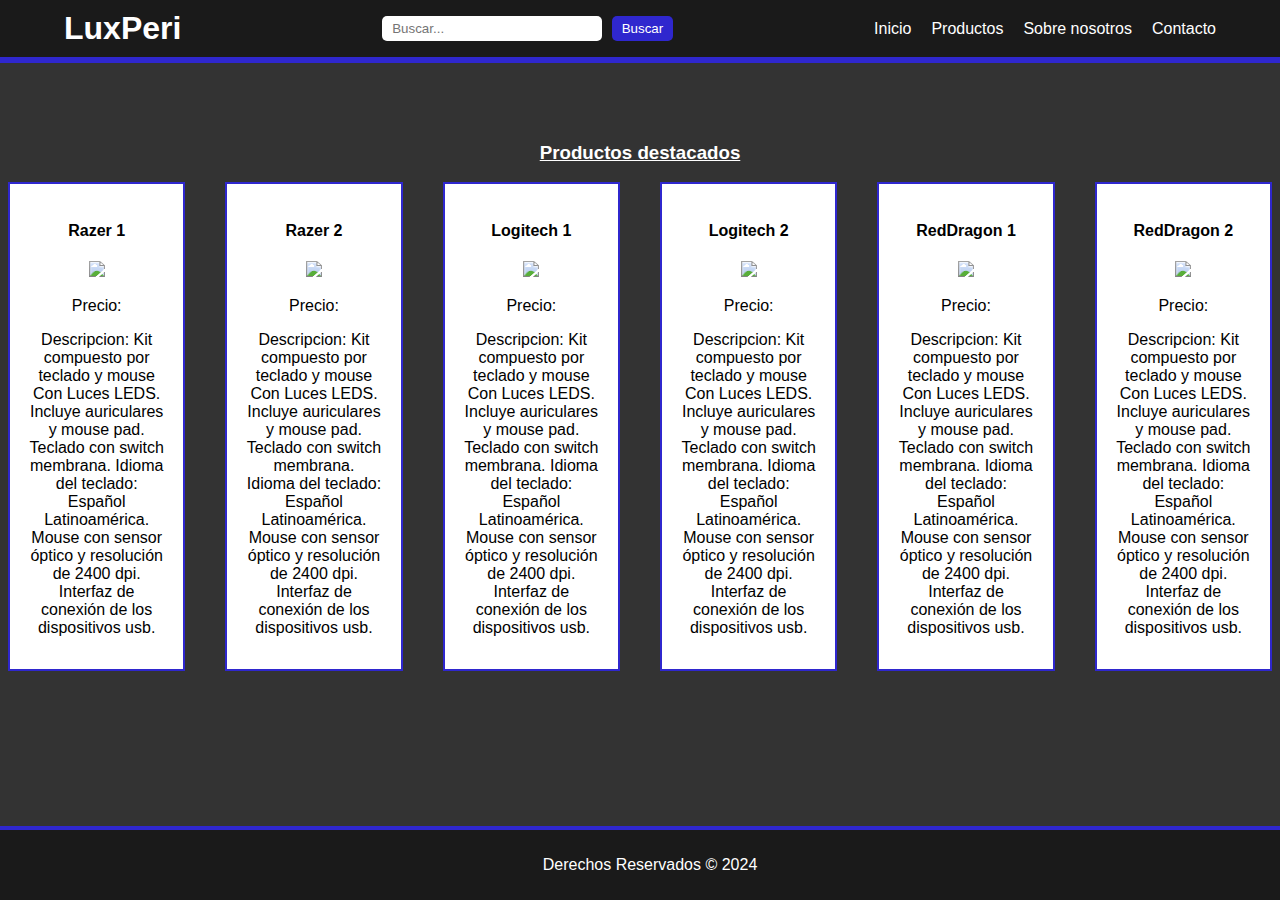
==== index.html @ 8b79776a "FirstCommit" ====
<!DOCTYPE html>
<html lang="es">
<head>
    <meta charset="UTF-8">
    <meta name="viewport" content="width=device-width, initial-scale=1.0">
    <title>Lux Peri</title>
    <link rel="stylesheet" href="/styles/styles.css">
</head>
<body>
    <header>
        <h1>LuxPeri</h1>
        <form action="#" method="get" class="formsearch">
            <input type="text" name="search" placeholder="Buscar...">
            <button type="submit">Buscar</button>
        </form>
        <nav>
            <ul>
                <li><a href="/index.html">Inicio</a></li>
                <li><a href="/productos.html">Productos</a></li>
                <li><a href="/about.html">Sobre nosotros</a></li>
                <li><a href="/contact.html">Contacto</a></li>
            </ul>
        </nav>
    </header>

    <main>
        <section id="destacados">
            <div class="columnas"  id="mouse">
                <h3>Productos destacados</h3>
                <ul>
                    <li>
                        <h4>Razer 1</h4>
                        <img src="/media/gabinete.jpg">
                        <p>Precio:</p>
                        <p>Descripcion:
                            Kit compuesto por teclado y mouse Con Luces LEDS. 
                            Incluye auriculares y mouse pad. 
                          Teclado con switch membrana.
                            Idioma del teclado: Español Latinoamérica.
                           Mouse con sensor óptico y resolución de 2400 dpi.
                           Interfaz de conexión de los dispositivos usb.
                        </p>
                    </li>

                    <li>
                        <h4>Razer 2</h4>
                        <img src="/media/gabinete.jpg">
                        <p>Precio:</p>
                        <p>Descripcion:
                            Kit compuesto por teclado y mouse Con Luces LEDS.<br>
                            Incluye auriculares y mouse pad. <br>
                          Teclado con switch membrana.<br>
                            Idioma del teclado: Español Latinoamérica.<br>
                           Mouse con sensor óptico y resolución de 2400 dpi.<br>
                           Interfaz de conexión de los dispositivos usb.<br>
                        </p>
                    </li>

                    <li>
                        <h4>Logitech 1</h4>
                        <img src="/media/gabinete.jpg">
                        <p>Precio:</p>
                        <p>Descripcion:
                            Kit compuesto por teclado y mouse Con Luces LEDS. 
                            Incluye auriculares y mouse pad. 
                          Teclado con switch membrana.
                            Idioma del teclado: Español Latinoamérica.
                           Mouse con sensor óptico y resolución de 2400 dpi.
                           Interfaz de conexión de los dispositivos usb.
                        </p>
                    </li>

                    <li>
                        <h4>Logitech 2</h4>
                        <img src="/media/gabinete.jpg">
                        <p>Precio:</p>
                        <p>Descripcion:
                            Kit compuesto por teclado y mouse Con Luces LEDS. 
                            Incluye auriculares y mouse pad. 
                          Teclado con switch membrana.
                            Idioma del teclado: Español Latinoamérica.
                           Mouse con sensor óptico y resolución de 2400 dpi.
                           Interfaz de conexión de los dispositivos usb.
                        </p>
                    </li>

                    <li>
                        <h4>RedDragon 1</h4>
                        <img src="/media/gabinete.jpg">
                        <p>Precio:</p>
                        <p>Descripcion:
                            Kit compuesto por teclado y mouse Con Luces LEDS. 
                            Incluye auriculares y mouse pad. 
                          Teclado con switch membrana.
                            Idioma del teclado: Español Latinoamérica.
                           Mouse con sensor óptico y resolución de 2400 dpi.
                           Interfaz de conexión de los dispositivos usb.
                        </p>
                    </li>

                    <li>
                        <h4>RedDragon 2</h4>
                        <img src="/media/gabinete.jpg">
                        <p>Precio:</p>
                        <p>Descripcion:
                            Kit compuesto por teclado y mouse Con Luces LEDS. 
                            Incluye auriculares y mouse pad. 
                          Teclado con switch membrana.
                            Idioma del teclado: Español Latinoamérica.
                           Mouse con sensor óptico y resolución de 2400 dpi.
                           Interfaz de conexión de los dispositivos usb.
                        </p>
                    </li>
                </ul>
            </div>
            
            <!--Descripcion del producto-->
            <!--<h2>Productos Destacados</h2>
            <div class="producto">
                <div class="imagen-contenedor">
                    <img src="imagen1.jpeg" alt="Producto 1">
                </div>
                <ul> -->  
                    <!--Descripcion del producto-->
                <!-- <li>Kit compuesto por teclado y mouse Con Luces LEDS.</li>
                    <li>Incluye auriculares y mouse pad.</li>
                    <li>Teclado con switch membrana.</li>
                    <li>Idioma del teclado: Español Latinoamérica.
                    <li>Mouse con sensor óptico y resolución de 2400 dpi.</li>
                    <li>Interfaz de conexión de los dispositivos usb.</li>
                <button>Agregar al Carrito</button>
            </div>

            <div class="producto">
                <img src="imagen2.jpg" alt="Producto 2">
                <p>Descripción corta del Producto 2</p>
                <button>Agregar al Carrito</button>
            </div>
            -->
        </section>
        </section>

    </main>

    <footer>
        <p>Derechos Reservados &copy; 2024</p>
    </footer>
</body>
</html>
---- styles/styles.css ----
body {
    font-family: Arial, sans-serif;
    margin: 0;
    padding: 0;
    box-sizing: border-box;
    background-color: #333333;
}

header {
    position:relative;
    top: 0;
    left: 0;
    width: 90%;
    z-index: 1000; /* Para asegurar que el encabezado esté sobre otros elementos */
    display: flex;
    justify-content: space-between;
    align-items: center;
    background-color: #1A1A1A; /* Color de fondo del encabezado */
    padding: 10px 5%;
    border: 0px;
    border-bottom: 0.4rem;
    border-color:#2F27CE;
    border-style: solid;
}

header h1 {
    margin: 0;
    color: #fff; /* Color del texto del título */
}

header > form    {
    flex-grow: 1; /* Para que el formulario ocupe todo el espacio disponible */
    text-align: center; /* Para centrar el formulario */
}

input[type="text"] {
    padding: 5px 10px;
    border: none;
    border-radius: 5px;
    margin-right: 5px;
    width: 200px; /* Ancho del campo de entrada */
}

button {
    padding: 5px 10px;
    border: none;
    border-radius: 5px;
    background-color: #2F27CE;
    color: #FFFFFF;
    cursor: pointer;
}

nav ul {
    list-style-type: none;
    padding: 0;
    margin: 0;
    display: flex;
}

nav ul li {
    margin-left: 20px;
}

nav ul li:first-child {
    margin-left: 0; /* Eliminar el margen izquierdo del primer elemento de la lista */
}

nav ul li a {
    text-decoration: none; /* Quitar subrayado del enlace */
    color: #fff; /* Color del texto de los enlaces */
}

main {
    margin-bottom: 80px;
    padding-top: 60px; /* Ajusta según la altura del encabezado para evitar que el contenido se superponga */
}

footer {
    background-color: #1A1A1A; 
    color: white; 
    text-align: center; 
    padding: 10px; 
    position: fixed; 
    bottom: 0;
    width: 100%;
    border-width: 0.3rem 0rem 0rem 0rem; /* Grosor de bordes */
    border-style: solid;
    border-color: #2F27CE;

}

.imagen-contenedor {
    border: 10px solid #ccc; /* Borde sólido y color gris */
    padding: 10px; /* Espacio interno alrededor de la imagen */
    display: inline-block; /* Mostrar como bloque en línea */
}

/* Estilos para la imagen dentro del contenedor */
.imagen-contenedor img {
    width: 100%; /* Ajustar el ancho de la imagen al contenedor */
    height: auto; /* Mantener la proporción de aspecto */
    display: block; /* Evitar espacios adicionales debajo de la imagen */
}

img{
    max-width: 100%;
    max-height: 200px;
}
div>.columnas{
    padding: 0%;
}

.columnas> ul{
    display: grid;
    grid-template-columns: repeat(6, 1fr);
    grid-template-rows: 1fr;
    grid-column-gap: 0px;
    grid-row-gap: 0px;
    gap: 40px;
    text-align: center;
    padding-inline-start: 0%;
    padding-inline-end: 0%;
    margin-left: 0.5rem;
    margin-right: 0.5rem;
}

li{
    list-style: none;
}


div > h3 {
    text-align: center;
    color: #fff;
    text-decoration: underline;
}

section > h4 {
    text-align: center;
    margin: 40px 20px 20px 20px;
}

.aboutCard{
    margin: 4rem;
    border: 2px;
    border-color: black;
    border-style: solid;
    background-color: #DDDBFF;
}

.columnas>ul>li {
    border: 2px;
    border-style: solid;
    border-color: #2F27CE;
    padding: 1em 1em 1em;
    color: black;
    background-color: white;
    list-style: none;
}

.formContact {
    width: 300px;
    margin: 0 auto;
    padding: 20px;
    border-radius: 0px;
    color: rgb(49, 48, 53);
    background-color: #DDDBFF;
    border: 2px;
    border-style: solid;
    border-color: #2F27CE;
    text-align: center;
    border-radius: 25px;
    font-size: 10px;
    font-family: 'Lucida Sans', 'Lucida Sans Regular', 'Lucida Grande', 'Lucida Sans Unicode', Geneva, Verdana, sans-serif;
}

body > h1{
    text-align: center;
    color: #DDDBFF;
}
body > section > h2{
    text-align: center;
    color: #DDDBFF;
}
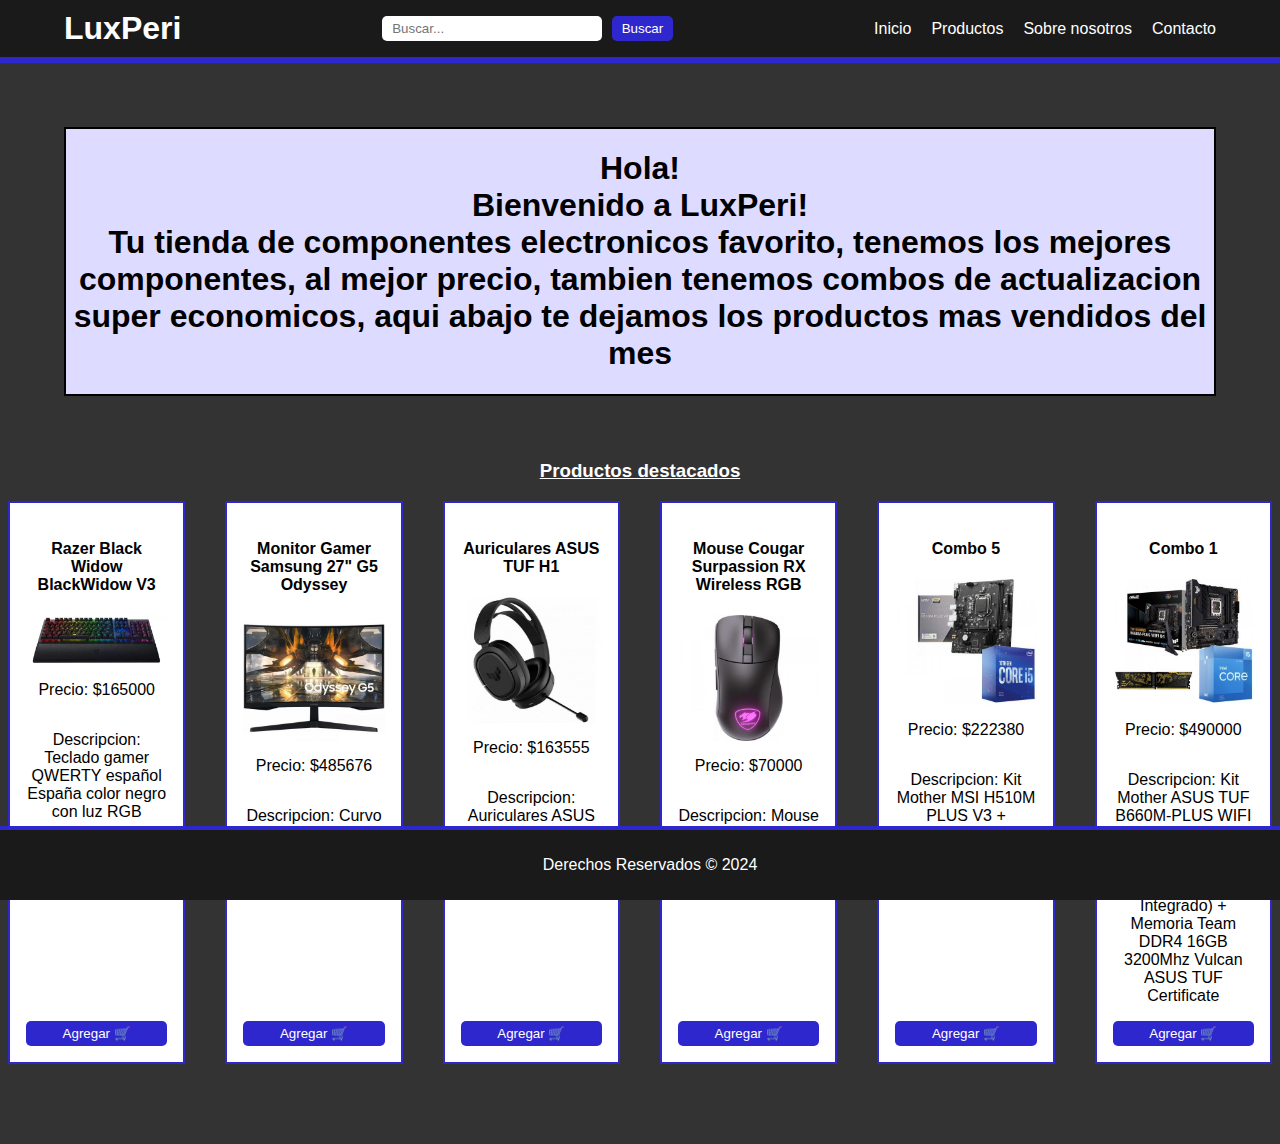
==== commit 63aa7cfd: "New commit, icono e imagenes" ====
--- a/index.html
+++ b/index.html
@@ -1,11 +1,13 @@
 <!DOCTYPE html>
 <html lang="es">
+
 <head>
     <meta charset="UTF-8">
     <meta name="viewport" content="width=device-width, initial-scale=1.0">
     <title>Lux Peri</title>
     <link rel="stylesheet" href="/styles/styles.css">
 </head>
+
 <body>
     <header>
         <h1>LuxPeri</h1>
@@ -24,105 +26,76 @@
     </header>
 
     <main>
+        <section class="aboutCard welcome" >
+            <h1>Hola! <br>Bienvenido a LuxPeri! <br> Tu tienda de componentes electronicos favorito, tenemos los mejores
+                componentes, al mejor precio, tambien tenemos combos de actualizacion super economicos, aqui abajo te
+                dejamos los productos mas vendidos del mes</h1>
+        </section>
         <section id="destacados">
-            <div class="columnas"  id="mouse">
+            <div class="columnas" id="mouse">
                 <h3>Productos destacados</h3>
                 <ul>
                     <li>
-                        <h4>Razer 1</h4>
-                        <img src="/media/gabinete.jpg">
-                        <p>Precio:</p>
-                        <p>Descripcion:
-                            Kit compuesto por teclado y mouse Con Luces LEDS. 
-                            Incluye auriculares y mouse pad. 
-                          Teclado con switch membrana.
-                            Idioma del teclado: Español Latinoamérica.
-                           Mouse con sensor óptico y resolución de 2400 dpi.
-                           Interfaz de conexión de los dispositivos usb.
-                        </p>
+                        <h4>Razer Black Widow BlackWidow V3</h4>
+                        <img src="/media/razer1.jpg">
+                        <p>Precio: $165000</p>
+                        <p  class="descrip">Descripcion: Teclado gamer QWERTY español España color negro con luz RGB</p>
+                        <button class="carritoAdd">Agregar 🛒</button>
                     </li>
 
                     <li>
-                        <h4>Razer 2</h4>
-                        <img src="/media/gabinete.jpg">
-                        <p>Precio:</p>
-                        <p>Descripcion:
-                            Kit compuesto por teclado y mouse Con Luces LEDS.<br>
-                            Incluye auriculares y mouse pad. <br>
-                          Teclado con switch membrana.<br>
-                            Idioma del teclado: Español Latinoamérica.<br>
-                           Mouse con sensor óptico y resolución de 2400 dpi.<br>
-                           Interfaz de conexión de los dispositivos usb.<br>
-                        </p>
+                        <h4>Monitor Gamer Samsung 27" G5 Odyssey</h4>
+                        <img src="/media/moni3.jpg">
+                        <p>Precio: $485676</p>
+                        <p  class="descrip">Descripcion: Curvo 165Hz 2K QHD VA FreeSync</p>
+                        <button class="carritoAdd">Agregar 🛒</button>
                     </li>
 
                     <li>
-                        <h4>Logitech 1</h4>
-                        <img src="/media/gabinete.jpg">
-                        <p>Precio:</p>
-                        <p>Descripcion:
-                            Kit compuesto por teclado y mouse Con Luces LEDS. 
-                            Incluye auriculares y mouse pad. 
-                          Teclado con switch membrana.
-                            Idioma del teclado: Español Latinoamérica.
-                           Mouse con sensor óptico y resolución de 2400 dpi.
-                           Interfaz de conexión de los dispositivos usb.
-                        </p>
+                        <h4>Auriculares ASUS TUF H1</h4>
+                        <img src="/media/auris3.jpg">
+                        <p>Precio: $163555</p>
+                        <p  class="descrip">Descripcion: Auriculares ASUS TUF H1 Gaming 7.1 Wireless</p>
+                        <button class="carritoAdd">Agregar 🛒</button>
                     </li>
 
                     <li>
-                        <h4>Logitech 2</h4>
-                        <img src="/media/gabinete.jpg">
-                        <p>Precio:</p>
-                        <p>Descripcion:
-                            Kit compuesto por teclado y mouse Con Luces LEDS. 
-                            Incluye auriculares y mouse pad. 
-                          Teclado con switch membrana.
-                            Idioma del teclado: Español Latinoamérica.
-                           Mouse con sensor óptico y resolución de 2400 dpi.
-                           Interfaz de conexión de los dispositivos usb.
-                        </p>
+                        <h4>Mouse Cougar Surpassion RX Wireless RGB</h4>
+                        <img src="/media/mouse3.jpg">
+                        <p>Precio: $70000</p>
+                        <p  class="descrip">Descripcion: Mouse Cougar Surpassion RX Wireless RGB</p>
+                        <button class="carritoAdd">Agregar 🛒</button>
                     </li>
 
                     <li>
-                        <h4>RedDragon 1</h4>
-                        <img src="/media/gabinete.jpg">
-                        <p>Precio:</p>
-                        <p>Descripcion:
-                            Kit compuesto por teclado y mouse Con Luces LEDS. 
-                            Incluye auriculares y mouse pad. 
-                          Teclado con switch membrana.
-                            Idioma del teclado: Español Latinoamérica.
-                           Mouse con sensor óptico y resolución de 2400 dpi.
-                           Interfaz de conexión de los dispositivos usb.
-                        </p>
+                        <h4>Combo 5</h4>
+                        <img src="/media/combo5.jpg">
+                        <p>Precio: $222380</p>
+                        <p  class="descrip">Descripcion: Kit Mother MSI H510M PLUS V3 + Procesador Intel Core i5 10400F 4.3GHz Turbo (Sin
+                            Video Integrado)</p>
+                        <button class="carritoAdd">Agregar 🛒</button>
                     </li>
 
                     <li>
-                        <h4>RedDragon 2</h4>
-                        <img src="/media/gabinete.jpg">
-                        <p>Precio:</p>
-                        <p>Descripcion:
-                            Kit compuesto por teclado y mouse Con Luces LEDS. 
-                            Incluye auriculares y mouse pad. 
-                          Teclado con switch membrana.
-                            Idioma del teclado: Español Latinoamérica.
-                           Mouse con sensor óptico y resolución de 2400 dpi.
-                           Interfaz de conexión de los dispositivos usb.
-                        </p>
+                        <h4>Combo 1</h4>
+                        <img src="/media/combo1.jpg">
+                        <p>Precio: $490000</p>
+                        <p  class="descrip">Descripcion: Kit Mother ASUS TUF B660M-PLUS WIFI D4 + Procesador Intel Core I5 12400F 4.4GHz
+                            Turbo (Sin Video Integrado) + Memoria Team DDR4 16GB 3200Mhz Vulcan ASUS TUF Certificate</p>
+                        <button class="carritoAdd">Agregar 🛒</button>
                     </li>
                 </ul>
             </div>
-            
+
             <!--Descripcion del producto-->
             <!--<h2>Productos Destacados</h2>
             <div class="producto">
                 <div class="imagen-contenedor">
                     <img src="imagen1.jpeg" alt="Producto 1">
                 </div>
-                <ul> -->  
-                    <!--Descripcion del producto-->
-                <!-- <li>Kit compuesto por teclado y mouse Con Luces LEDS.</li>
+                <ul> -->
+            <!--Descripcion del producto-->
+            <!-- <li>Kit compuesto por teclado y mouse Con Luces LEDS.</li>
                     <li>Incluye auriculares y mouse pad.</li>
                     <li>Teclado con switch membrana.</li>
                     <li>Idioma del teclado: Español Latinoamérica.
@@ -138,12 +111,11 @@
             </div>
             -->
         </section>
-        </section>
-
     </main>
 
     <footer>
         <p>Derechos Reservados &copy; 2024</p>
     </footer>
 </body>
+
 </html>--- a/styles/styles.css
+++ b/styles/styles.css
@@ -7,30 +7,35 @@
 }
 
 header {
-    position:relative;
+    position: relative;
     top: 0;
     left: 0;
     width: 90%;
-    z-index: 1000; /* Para asegurar que el encabezado esté sobre otros elementos */
+    z-index: 1000;
+    /* Para asegurar que el encabezado esté sobre otros elementos */
     display: flex;
     justify-content: space-between;
     align-items: center;
-    background-color: #1A1A1A; /* Color de fondo del encabezado */
+    background-color: #1A1A1A;
+    /* Color de fondo del encabezado */
     padding: 10px 5%;
     border: 0px;
     border-bottom: 0.4rem;
-    border-color:#2F27CE;
+    border-color: #2F27CE;
     border-style: solid;
 }
 
 header h1 {
     margin: 0;
-    color: #fff; /* Color del texto del título */
-}
-
-header > form    {
-    flex-grow: 1; /* Para que el formulario ocupe todo el espacio disponible */
-    text-align: center; /* Para centrar el formulario */
+    color: #fff;
+    /* Color del texto del título */
+}
+
+header>form {
+    flex-grow: 1;
+    /* Para que el formulario ocupe todo el espacio disponible */
+    text-align: center;
+    /* Para centrar el formulario */
 }
 
 input[type="text"] {
@@ -38,7 +43,8 @@
     border: none;
     border-radius: 5px;
     margin-right: 5px;
-    width: 200px; /* Ancho del campo de entrada */
+    width: 200px;
+    /* Ancho del campo de entrada */
 }
 
 button {
@@ -62,55 +68,66 @@
 }
 
 nav ul li:first-child {
-    margin-left: 0; /* Eliminar el margen izquierdo del primer elemento de la lista */
+    margin-left: 0;
+    /* Eliminar el margen izquierdo del primer elemento de la lista */
 }
 
 nav ul li a {
-    text-decoration: none; /* Quitar subrayado del enlace */
-    color: #fff; /* Color del texto de los enlaces */
+    text-decoration: none;
+    /* Quitar subrayado del enlace */
+    color: #fff;
+    /* Color del texto de los enlaces */
 }
 
 main {
     margin-bottom: 80px;
-    padding-top: 60px; /* Ajusta según la altura del encabezado para evitar que el contenido se superponga */
+    /* Ajusta según la altura del encabezado para evitar que el contenido se superponga */
 }
 
 footer {
-    background-color: #1A1A1A; 
-    color: white; 
-    text-align: center; 
-    padding: 10px; 
-    position: fixed; 
+    background-color: #1A1A1A;
+    color: white;
+    text-align: center;
+    padding: 10px;
+    position: fixed;
     bottom: 0;
     width: 100%;
-    border-width: 0.3rem 0rem 0rem 0rem; /* Grosor de bordes */
+    border-width: 0.3rem 0rem 0rem 0rem;
+    /* Grosor de bordes */
     border-style: solid;
     border-color: #2F27CE;
 
 }
 
 .imagen-contenedor {
-    border: 10px solid #ccc; /* Borde sólido y color gris */
-    padding: 10px; /* Espacio interno alrededor de la imagen */
-    display: inline-block; /* Mostrar como bloque en línea */
+    border: 10px solid #ccc;
+    /* Borde sólido y color gris */
+    padding: 10px;
+    /* Espacio interno alrededor de la imagen */
+    display: inline-block;
+    /* Mostrar como bloque en línea */
 }
 
 /* Estilos para la imagen dentro del contenedor */
 .imagen-contenedor img {
-    width: 100%; /* Ajustar el ancho de la imagen al contenedor */
-    height: auto; /* Mantener la proporción de aspecto */
-    display: block; /* Evitar espacios adicionales debajo de la imagen */
-}
-
-img{
+    width: 100%;
+    /* Ajustar el ancho de la imagen al contenedor */
+    height: auto;
+    /* Mantener la proporción de aspecto */
+    display: block;
+    /* Evitar espacios adicionales debajo de la imagen */
+}
+
+img {
     max-width: 100%;
     max-height: 200px;
 }
-div>.columnas{
+
+div>.columnas {
     padding: 0%;
 }
 
-.columnas> ul{
+.columnas>ul {
     display: grid;
     grid-template-columns: repeat(6, 1fr);
     grid-template-rows: 1fr;
@@ -124,23 +141,23 @@
     margin-right: 0.5rem;
 }
 
-li{
+li {
     list-style: none;
 }
 
 
-div > h3 {
+div>h3 {
     text-align: center;
     color: #fff;
     text-decoration: underline;
 }
 
-section > h4 {
+section>h4 {
     text-align: center;
     margin: 40px 20px 20px 20px;
 }
 
-.aboutCard{
+.aboutCard {
     margin: 4rem;
     border: 2px;
     border-color: black;
@@ -149,6 +166,8 @@
 }
 
 .columnas>ul>li {
+    display: flex;
+    flex-direction: column;
     border: 2px;
     border-style: solid;
     border-color: #2F27CE;
@@ -174,11 +193,25 @@
     font-family: 'Lucida Sans', 'Lucida Sans Regular', 'Lucida Grande', 'Lucida Sans Unicode', Geneva, Verdana, sans-serif;
 }
 
-body > h1{
+body>h1 {
     text-align: center;
     color: #DDDBFF;
 }
-body > section > h2{
+
+body>section>h2 {
     text-align: center;
     color: #DDDBFF;
+}
+
+.welcome {
+    text-align: center;
+}
+
+.carritoAdd{
+    justify-self: flex-end;
+    width: 100%;
+}
+
+.descrip{
+    flex: 1;
 }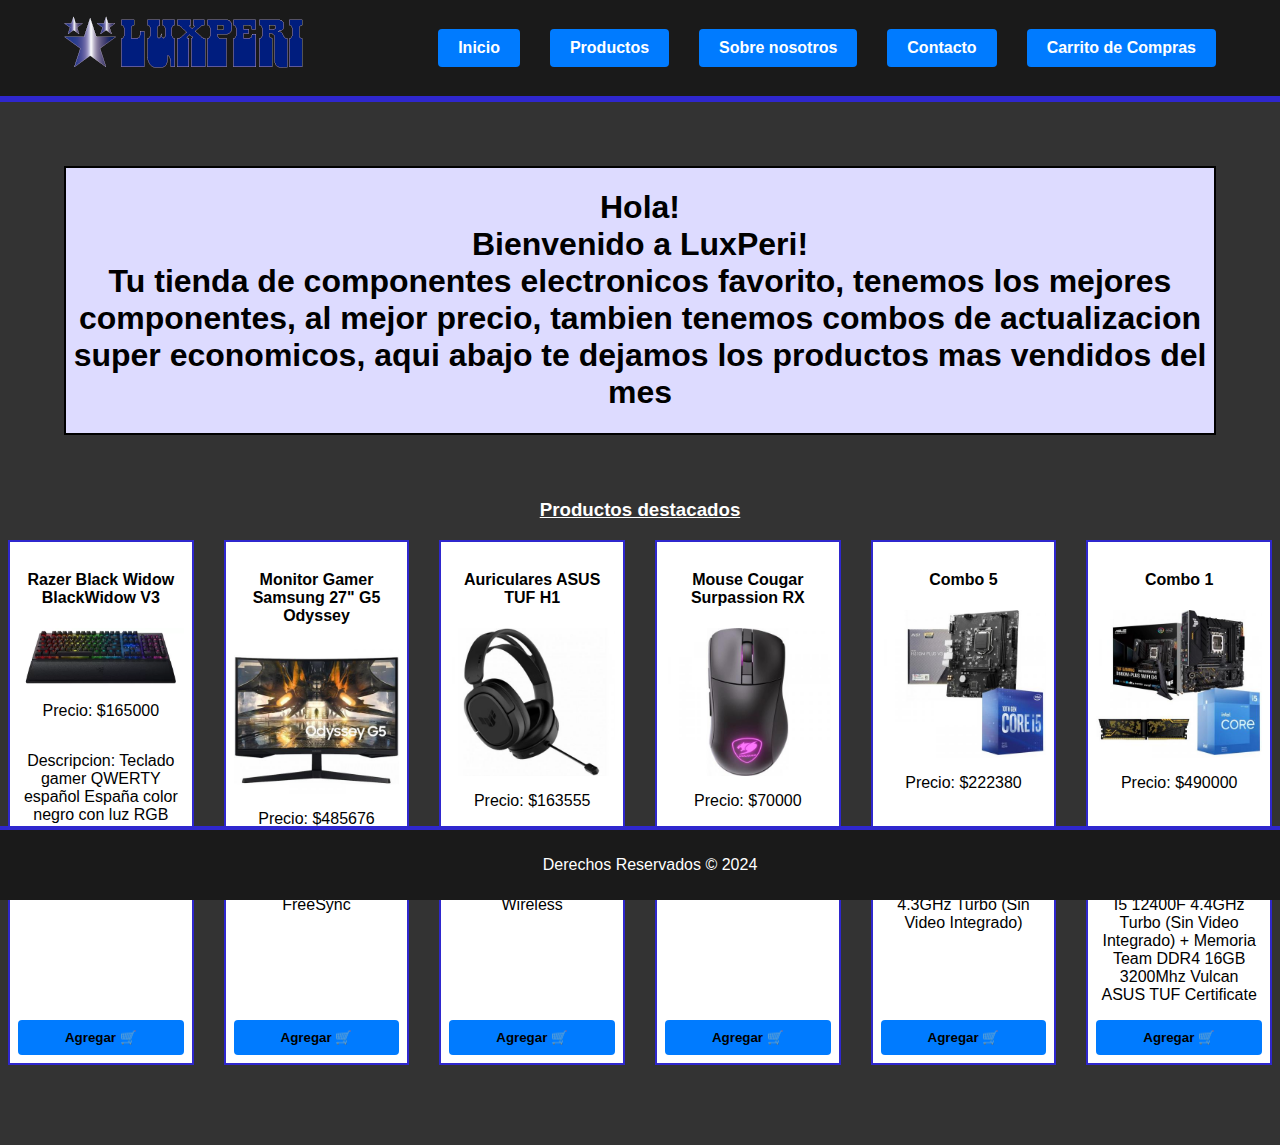
==== commit 56576d2b: "Cambios en toda la pagina, faltan algunas cosas" ====
--- a/index.html
+++ b/index.html
@@ -6,27 +6,24 @@
     <meta name="viewport" content="width=device-width, initial-scale=1.0">
     <title>Lux Peri</title>
     <link rel="stylesheet" href="/styles/styles.css">
+    <link rel="stylesheet" href="/styles/carritoCompra.css">
+    <link rel="icon" href="media/favicon.png" type="image/x-icon">
 </head>
 
 <body>
     <header>
-        <h1>LuxPeri</h1>
-        <form action="#" method="get" class="formsearch">
-            <input type="text" name="search" placeholder="Buscar...">
-            <button type="submit">Buscar</button>
-        </form>
+        <img src="media/banner.png" alt="banner">
         <nav>
-            <ul>
-                <li><a href="/index.html">Inicio</a></li>
-                <li><a href="/productos.html">Productos</a></li>
-                <li><a href="/about.html">Sobre nosotros</a></li>
-                <li><a href="/contact.html">Contacto</a></li>
-            </ul>
+            <a href="/index.html" class="buttonNav button">Inicio</a>
+            <a href="/productos.html" class="buttonNav button">Productos</a>
+            <a href="/about.html" class="buttonNav button">Sobre nosotros</a>
+            <a href="/contact.html" class="buttonNav button">Contacto</a>
+            <button class="buttonNav" id="cartButton">Carrito de Compras</button>
         </nav>
     </header>
 
     <main>
-        <section class="aboutCard welcome" >
+        <section class="aboutCard welcome">
             <h1>Hola! <br>Bienvenido a LuxPeri! <br> Tu tienda de componentes electronicos favorito, tenemos los mejores
                 componentes, al mejor precio, tambien tenemos combos de actualizacion super economicos, aqui abajo te
                 dejamos los productos mas vendidos del mes</h1>
@@ -35,83 +32,80 @@
             <div class="columnas" id="mouse">
                 <h3>Productos destacados</h3>
                 <ul>
-                    <li>
+                    <li class="product">
                         <h4>Razer Black Widow BlackWidow V3</h4>
-                        <img src="/media/razer1.jpg">
+                        <img src="/media/razer1.jpg" alt="Razer Black Widow BlackWidow V3">
                         <p>Precio: $165000</p>
-                        <p  class="descrip">Descripcion: Teclado gamer QWERTY español España color negro con luz RGB</p>
-                        <button class="carritoAdd">Agregar 🛒</button>
+                        <p class="descrip">Descripcion: Teclado gamer QWERTY español España color negro con luz RGB</p>
+                        <button class="add-to-cart" data-name="Razer Black Widow BlackWidow V3"
+                            data-price="165000">Agregar 🛒</button>
                     </li>
 
-                    <li>
+                    <li class="product">
                         <h4>Monitor Gamer Samsung 27" G5 Odyssey</h4>
-                        <img src="/media/moni3.jpg">
+                        <img src="/media/moni3.jpg" alt="Monitor Gamer Samsung 27 G5 Odyssey">
                         <p>Precio: $485676</p>
-                        <p  class="descrip">Descripcion: Curvo 165Hz 2K QHD VA FreeSync</p>
-                        <button class="carritoAdd">Agregar 🛒</button>
+                        <p class="descrip">Descripcion: Curvo 165Hz 2K QHD VA FreeSync</p>
+                        <button class="add-to-cart" data-name="Monitor Gamer Samsung 27 G5 Odyssey"
+                            data-price="485676">Agregar 🛒</button>
                     </li>
 
-                    <li>
+                    <li class="product">
                         <h4>Auriculares ASUS TUF H1</h4>
-                        <img src="/media/auris3.jpg">
+                        <img src="/media/auris3.jpg" alt="Auriculares ASUS TUF H1">
                         <p>Precio: $163555</p>
-                        <p  class="descrip">Descripcion: Auriculares ASUS TUF H1 Gaming 7.1 Wireless</p>
-                        <button class="carritoAdd">Agregar 🛒</button>
+                        <p class="descrip">Descripcion: Auriculares ASUS TUF H1 Gaming 7.1 Wireless</p>
+                        <button class="add-to-cart" data-name="Auriculares ASUS TUF H1" data-price="163555">Agregar
+                            🛒</button>
                     </li>
 
-                    <li>
-                        <h4>Mouse Cougar Surpassion RX Wireless RGB</h4>
-                        <img src="/media/mouse3.jpg">
+                    <li class="product">
+                        <h4>Mouse Cougar Surpassion RX</h4>
+                        <img src="/media/mouse3.jpg" alt="Mouse Cougar Surpassion RX">
                         <p>Precio: $70000</p>
-                        <p  class="descrip">Descripcion: Mouse Cougar Surpassion RX Wireless RGB</p>
-                        <button class="carritoAdd">Agregar 🛒</button>
+                        <p class="descrip">Descripcion: Mouse Cougar Surpassion RX Wireless RGB</p>
+                        <button class="add-to-cart" data-name="Mouse Cougar Surpassion RX Wireless RGB"
+                            data-price="70000">Agregar 🛒</button>
                     </li>
 
-                    <li>
+                    <li class="product">
                         <h4>Combo 5</h4>
-                        <img src="/media/combo5.jpg">
+                        <img src="/media/combo5.jpg" alt="Combo 5">
                         <p>Precio: $222380</p>
-                        <p  class="descrip">Descripcion: Kit Mother MSI H510M PLUS V3 + Procesador Intel Core i5 10400F 4.3GHz Turbo (Sin
+                        <p class="descrip">Descripcion: Kit Mother MSI H510M PLUS V3 + Procesador Intel Core i5 10400F
+                            4.3GHz Turbo (Sin
                             Video Integrado)</p>
-                        <button class="carritoAdd">Agregar 🛒</button>
+                        <button class="add-to-cart" data-name="Combo 5" data-price="222380">Agregar 🛒</button>
                     </li>
 
-                    <li>
+                    <li class="product">
                         <h4>Combo 1</h4>
-                        <img src="/media/combo1.jpg">
+                        <img src="/media/combo1.jpg" alt="Combo 1">
                         <p>Precio: $490000</p>
-                        <p  class="descrip">Descripcion: Kit Mother ASUS TUF B660M-PLUS WIFI D4 + Procesador Intel Core I5 12400F 4.4GHz
+                        <p class="descrip">Descripcion: Kit Mother ASUS TUF B660M-PLUS WIFI D4 + Procesador Intel Core
+                            I5 12400F 4.4GHz
                             Turbo (Sin Video Integrado) + Memoria Team DDR4 16GB 3200Mhz Vulcan ASUS TUF Certificate</p>
-                        <button class="carritoAdd">Agregar 🛒</button>
+                        <button class="add-to-cart" data-name="Combo 1" data-price="490000">Agregar 🛒</button>
                     </li>
                 </ul>
             </div>
+        </section>
+        <script src="/js/scriptCarrito.js"></script>
+    </main>
 
-            <!--Descripcion del producto-->
-            <!--<h2>Productos Destacados</h2>
-            <div class="producto">
-                <div class="imagen-contenedor">
-                    <img src="imagen1.jpeg" alt="Producto 1">
-                </div>
-                <ul> -->
-            <!--Descripcion del producto-->
-            <!-- <li>Kit compuesto por teclado y mouse Con Luces LEDS.</li>
-                    <li>Incluye auriculares y mouse pad.</li>
-                    <li>Teclado con switch membrana.</li>
-                    <li>Idioma del teclado: Español Latinoamérica.
-                    <li>Mouse con sensor óptico y resolución de 2400 dpi.</li>
-                    <li>Interfaz de conexión de los dispositivos usb.</li>
-                <button>Agregar al Carrito</button>
-            </div>
 
-            <div class="producto">
-                <img src="imagen2.jpg" alt="Producto 2">
-                <p>Descripción corta del Producto 2</p>
-                <button>Agregar al Carrito</button>
-            </div>
-            -->
-        </section>
-    </main>
+    <div id="cartPopup" class="cart-popup">
+        <div class="cart-content">
+            <span class="close-btn" id="closeCart">&times;</span>
+            <h2>Carrito de Compras</h2>
+            <ul id="cartItems">
+                <!-- Aquí se añadirán los productos -->
+            </ul>
+            <p id="totalPrice">Total: $0.00</p>
+            <button id="checkoutButton">Proceder al Pago</button>
+        </div>
+    </div>
+
 
     <footer>
         <p>Derechos Reservados &copy; 2024</p>
--- a/styles/styles.css
+++ b/styles/styles.css
@@ -38,6 +38,13 @@
     /* Para centrar el formulario */
 }
 
+.buttonNav{
+    font-size: 1rem;
+    color: white;
+    font-weight:bold;
+    text-decoration: none;
+}
+
 input[type="text"] {
     padding: 5px 10px;
     border: none;
@@ -48,35 +55,34 @@
 }
 
 button {
-    padding: 5px 10px;
+    padding: 10px 20px;
     border: none;
-    border-radius: 5px;
-    background-color: #2F27CE;
-    color: #FFFFFF;
+    background-color: #007bff;
     cursor: pointer;
-}
-
-nav ul {
-    list-style-type: none;
-    padding: 0;
-    margin: 0;
+    border-radius: 4px;
+}
+
+
+
+button:hover {
+    background-color: #5a53db;
+}
+
+.button {
+    padding: 10px 20px;
+    border: none;
+    background-color: #007bff;
+    cursor: pointer;
+    border-radius: 4px;
+}
+
+.button:hover {
+    background-color: #5a53db;
+}
+
+nav{
     display: flex;
-}
-
-nav ul li {
-    margin-left: 20px;
-}
-
-nav ul li:first-child {
-    margin-left: 0;
-    /* Eliminar el margen izquierdo del primer elemento de la lista */
-}
-
-nav ul li a {
-    text-decoration: none;
-    /* Quitar subrayado del enlace */
-    color: #fff;
-    /* Color del texto de los enlaces */
+    gap: 30px;
 }
 
 main {
@@ -133,7 +139,7 @@
     grid-template-rows: 1fr;
     grid-column-gap: 0px;
     grid-row-gap: 0px;
-    gap: 40px;
+    gap: 30px;
     text-align: center;
     padding-inline-start: 0%;
     padding-inline-end: 0%;
@@ -141,11 +147,6 @@
     margin-right: 0.5rem;
 }
 
-li {
-    list-style: none;
-}
-
-
 div>h3 {
     text-align: center;
     color: #fff;
@@ -171,7 +172,7 @@
     border: 2px;
     border-style: solid;
     border-color: #2F27CE;
-    padding: 1em 1em 1em;
+    padding: 0.5em 0.5em 0.5em;
     color: black;
     background-color: white;
     list-style: none;
@@ -190,7 +191,6 @@
     text-align: center;
     border-radius: 25px;
     font-size: 10px;
-    font-family: 'Lucida Sans', 'Lucida Sans Regular', 'Lucida Grande', 'Lucida Sans Unicode', Geneva, Verdana, sans-serif;
 }
 
 body>h1 {
@@ -207,11 +207,12 @@
     text-align: center;
 }
 
-.carritoAdd{
-    justify-self: flex-end;
-    width: 100%;
-}
+
 
 .descrip{
     flex: 1;
+}
+
+.add-to-cart {
+    font-weight: bold;
 }--- a/styles/carritoCompra.css
+++ b/styles/carritoCompra.css
@@ -0,0 +1,56 @@
+
+.cart-popup {
+    display: none;
+    position: fixed;
+    top: 0;
+    left: 0;
+    width: 100%;
+    height: 100%;
+    background-color: rgba(0, 0, 0, 0.5);
+    justify-content: center;
+    align-items: center;
+    z-index: 1000;
+}
+
+.cart-content {
+    background-color: #fff;
+    padding: 20px;
+    border-radius: 8px;
+    width: 80%;
+    max-width: 500px;
+    position: relative;
+}
+
+.close-btn {
+    position: absolute;
+    top: 10px;
+    right: 10px;
+    font-size: 24px;
+    cursor: pointer;
+}
+
+#cartItems {
+    list-style: none;
+    padding: 0;
+    margin: 0 0 20px 0;
+}
+
+#cartItems li {
+    display: flex;
+    justify-content: space-between;
+    padding: 10px 0;
+    border-bottom: 1px solid #ccc;
+}
+
+.remove-from-cart {
+    background-color: #dc3545;
+    border: none;
+    color: white;
+    cursor: pointer;
+    padding: 5px 10px;
+    border-radius: 4px;
+}
+
+.remove-from-cart:hover {
+    background-color: #c82333;
+}
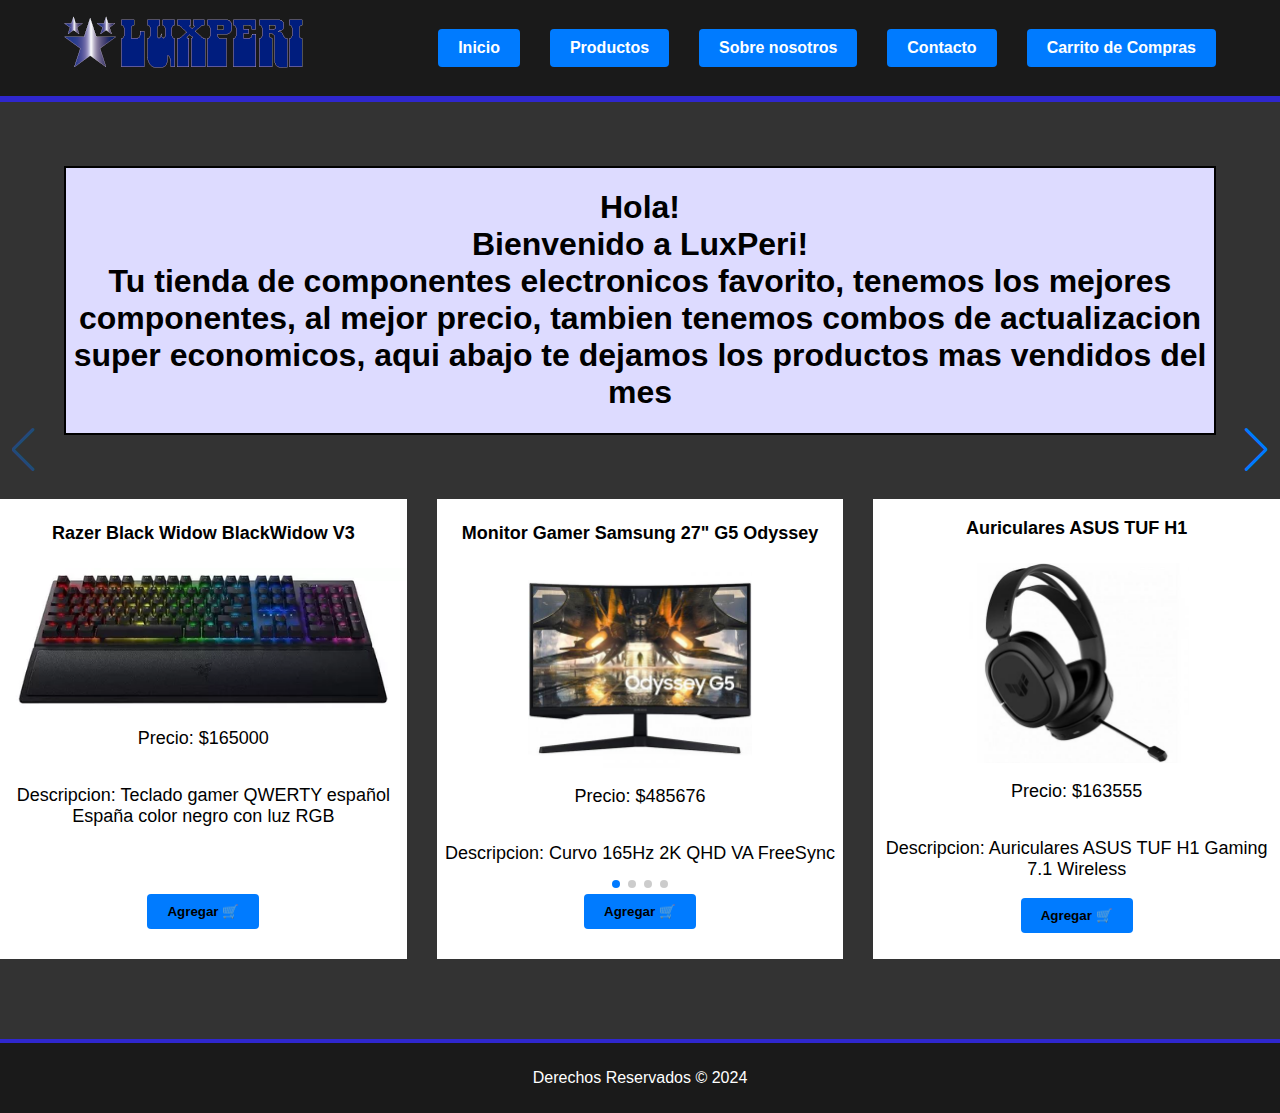
==== commit 4ff36565: "LastCommit" ====
--- a/index.html
+++ b/index.html
@@ -5,8 +5,9 @@
     <meta charset="UTF-8">
     <meta name="viewport" content="width=device-width, initial-scale=1.0">
     <title>Lux Peri</title>
-    <link rel="stylesheet" href="/styles/styles.css">
-    <link rel="stylesheet" href="/styles/carritoCompra.css">
+    <link rel="stylesheet" href="styles/styles.css">
+    <link rel="stylesheet" href="https://unpkg.com/swiper/swiper-bundle.min.css">
+    <link rel="stylesheet" href="styles/carritoCompra.css">
     <link rel="icon" href="media/favicon.png" type="image/x-icon">
 </head>
 
@@ -14,10 +15,10 @@
     <header>
         <img src="media/banner.png" alt="banner">
         <nav>
-            <a href="/index.html" class="buttonNav button">Inicio</a>
-            <a href="/productos.html" class="buttonNav button">Productos</a>
-            <a href="/about.html" class="buttonNav button">Sobre nosotros</a>
-            <a href="/contact.html" class="buttonNav button">Contacto</a>
+            <a href="index.html" class="buttonNav button">Inicio</a>
+            <a href="productos.html" class="buttonNav button">Productos</a>
+            <a href="about.html" class="buttonNav button">Sobre nosotros</a>
+            <a href="contact.html" class="buttonNav button">Contacto</a>
             <button class="buttonNav" id="cartButton">Carrito de Compras</button>
         </nav>
     </header>
@@ -29,68 +30,68 @@
                 dejamos los productos mas vendidos del mes</h1>
         </section>
         <section id="destacados">
-            <div class="columnas" id="mouse">
-                <h3>Productos destacados</h3>
-                <ul>
-                    <li class="product">
+                <div class="swiper-container">
+                <div class="swiper-wrapper">
+                    <div class="swiper-slide">
                         <h4>Razer Black Widow BlackWidow V3</h4>
-                        <img src="/media/razer1.jpg" alt="Razer Black Widow BlackWidow V3">
+                        <img src="media/razer1.jpg" alt="Razer Black Widow BlackWidow V3">
                         <p>Precio: $165000</p>
                         <p class="descrip">Descripcion: Teclado gamer QWERTY español España color negro con luz RGB</p>
                         <button class="add-to-cart" data-name="Razer Black Widow BlackWidow V3"
                             data-price="165000">Agregar 🛒</button>
-                    </li>
-
-                    <li class="product">
+                    </div>
+                    <div class="swiper-slide">
                         <h4>Monitor Gamer Samsung 27" G5 Odyssey</h4>
-                        <img src="/media/moni3.jpg" alt="Monitor Gamer Samsung 27 G5 Odyssey">
+                        <img src="media/moni3.jpg" alt="Monitor Gamer Samsung 27 G5 Odyssey">
                         <p>Precio: $485676</p>
                         <p class="descrip">Descripcion: Curvo 165Hz 2K QHD VA FreeSync</p>
                         <button class="add-to-cart" data-name="Monitor Gamer Samsung 27 G5 Odyssey"
                             data-price="485676">Agregar 🛒</button>
-                    </li>
-
-                    <li class="product">
+                    </div>
+                    <div class="swiper-slide">
                         <h4>Auriculares ASUS TUF H1</h4>
-                        <img src="/media/auris3.jpg" alt="Auriculares ASUS TUF H1">
+                        <img src="media/auris3.jpg" alt="Auriculares ASUS TUF H1">
                         <p>Precio: $163555</p>
                         <p class="descrip">Descripcion: Auriculares ASUS TUF H1 Gaming 7.1 Wireless</p>
                         <button class="add-to-cart" data-name="Auriculares ASUS TUF H1" data-price="163555">Agregar
                             🛒</button>
-                    </li>
-
-                    <li class="product">
+                    </div>
+                    <div class="swiper-slide">
                         <h4>Mouse Cougar Surpassion RX</h4>
-                        <img src="/media/mouse3.jpg" alt="Mouse Cougar Surpassion RX">
+                        <img src="media/mouse3.jpg" alt="Mouse Cougar Surpassion RX">
                         <p>Precio: $70000</p>
                         <p class="descrip">Descripcion: Mouse Cougar Surpassion RX Wireless RGB</p>
                         <button class="add-to-cart" data-name="Mouse Cougar Surpassion RX Wireless RGB"
                             data-price="70000">Agregar 🛒</button>
-                    </li>
-
-                    <li class="product">
+                    </div>
+                    <div class="swiper-slide">
                         <h4>Combo 5</h4>
-                        <img src="/media/combo5.jpg" alt="Combo 5">
+                        <img src="media/combo5.jpg" alt="Combo 5">
                         <p>Precio: $222380</p>
                         <p class="descrip">Descripcion: Kit Mother MSI H510M PLUS V3 + Procesador Intel Core i5 10400F
                             4.3GHz Turbo (Sin
                             Video Integrado)</p>
                         <button class="add-to-cart" data-name="Combo 5" data-price="222380">Agregar 🛒</button>
-                    </li>
-
-                    <li class="product">
+                    </div>
+                    <div class="swiper-slide">
                         <h4>Combo 1</h4>
-                        <img src="/media/combo1.jpg" alt="Combo 1">
+                        <img src="media/combo1.jpg" alt="Combo 1">
                         <p>Precio: $490000</p>
                         <p class="descrip">Descripcion: Kit Mother ASUS TUF B660M-PLUS WIFI D4 + Procesador Intel Core
                             I5 12400F 4.4GHz
                             Turbo (Sin Video Integrado) + Memoria Team DDR4 16GB 3200Mhz Vulcan ASUS TUF Certificate</p>
                         <button class="add-to-cart" data-name="Combo 1" data-price="490000">Agregar 🛒</button>
-                    </li>
-                </ul>
+                    </div>
+                </div>
+                <!-- Add Pagination -->
+                <div class="swiper-pagination"></div>
+                <!-- Add Navigation -->
+                <div class="swiper-button-next"></div>
+                <div class="swiper-button-prev"></div>
             </div>
+
         </section>
-        <script src="/js/scriptCarrito.js"></script>
+        <script src="js/scriptCarrito.js"></script>
     </main>
 
 
@@ -110,6 +111,8 @@
     <footer>
         <p>Derechos Reservados &copy; 2024</p>
     </footer>
+    <script src="https://unpkg.com/swiper/swiper-bundle.min.js"></script>
+    <script src="js/scriptCarousel.js"></script>
 </body>
 
 </html>--- a/styles/styles.css
+++ b/styles/styles.css
@@ -95,9 +95,9 @@
     color: white;
     text-align: center;
     padding: 10px;
-    position: fixed;
+    position:relative;
     bottom: 0;
-    width: 100%;
+    width: 99,3%;
     border-width: 0.3rem 0rem 0rem 0rem;
     /* Grosor de bordes */
     border-style: solid;
@@ -215,4 +215,36 @@
 
 .add-to-cart {
     font-weight: bold;
-}+    display: 2;
+}
+
+.swiper-container {
+    width: 100%;
+    height: 100%;
+}
+
+.swiper-slide {
+    text-align: center;
+    font-size: 18px;
+    background: #fff;
+    display: -webkit-box;
+    display: -ms-flexbox;
+    display: -webkit-flex;
+    display: flex;
+    -webkit-box-pack: center;
+    -ms-flex-pack: center;
+    -webkit-justify-content: center;
+    justify-content: center;
+    -webkit-box-align: center;
+    -ms-flex-align: center;
+    -webkit-align-items: center;
+    align-items: center;
+    flex-direction: column;
+}
+
+.swiper-container > .swiper-wrapper > div {
+    padding-bottom: 30px;
+    width: 430px;
+    height: 430px;
+    display: flex;
+}
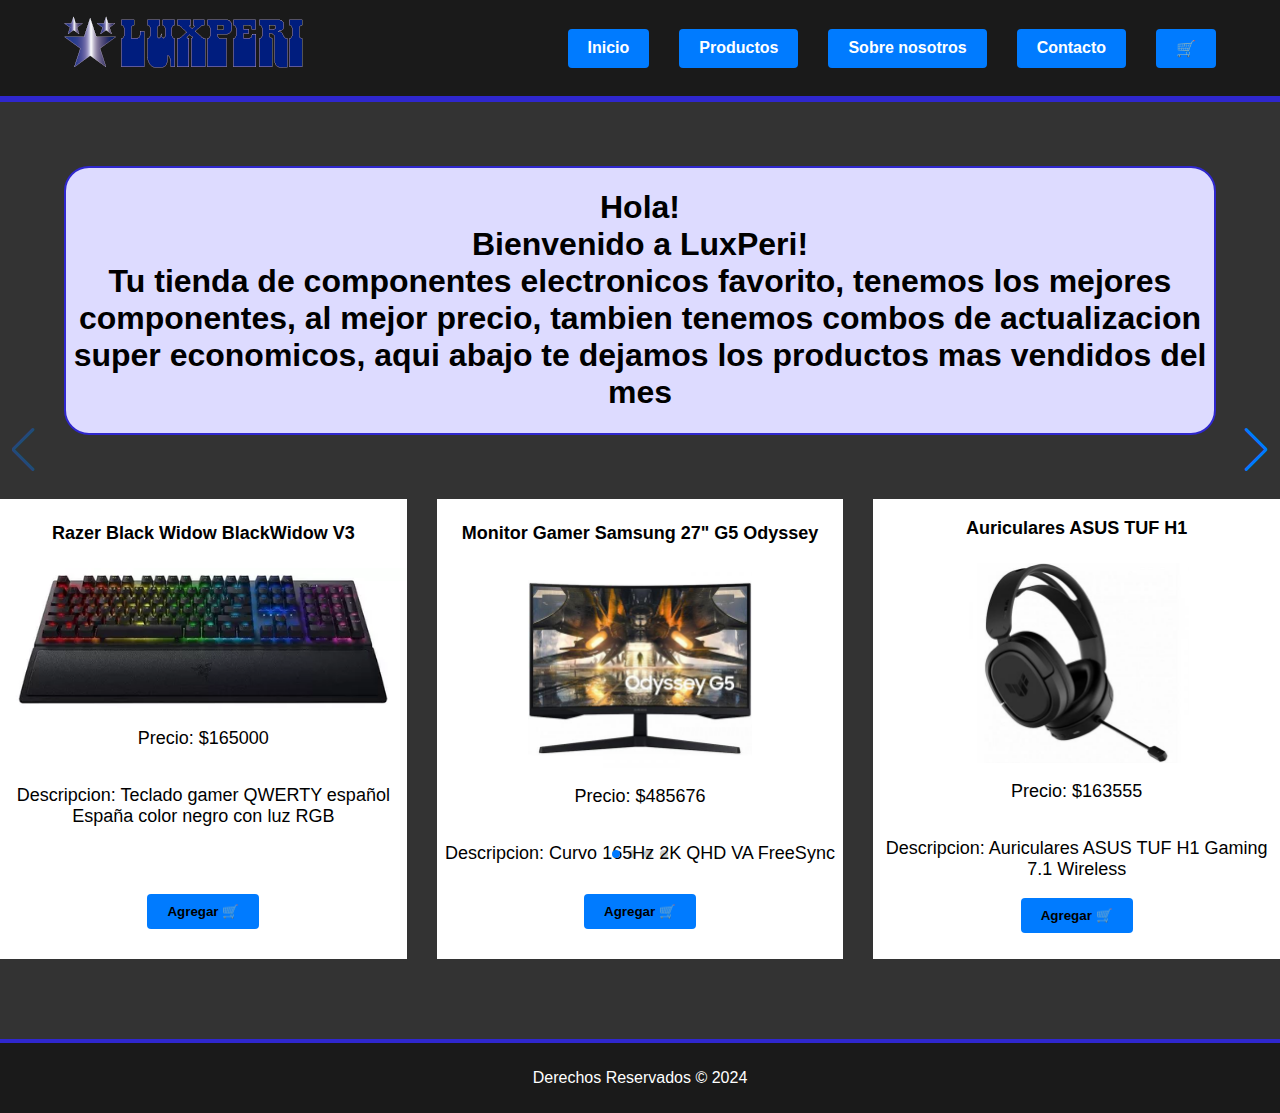
==== commit 50020237: "CssChanges" ====
--- a/index.html
+++ b/index.html
@@ -19,7 +19,7 @@
             <a href="productos.html" class="buttonNav button">Productos</a>
             <a href="about.html" class="buttonNav button">Sobre nosotros</a>
             <a href="contact.html" class="buttonNav button">Contacto</a>
-            <button class="buttonNav" id="cartButton">Carrito de Compras</button>
+            <button class="buttonNav" id="cartButton">🛒</button>
         </nav>
     </header>
 
--- a/styles/styles.css
+++ b/styles/styles.css
@@ -161,9 +161,10 @@
 .aboutCard {
     margin: 4rem;
     border: 2px;
-    border-color: black;
+    border-color: #2F27CE;
     border-style: solid;
     background-color: #DDDBFF;
+    border-radius: 25px;
 }
 
 .columnas>ul>li {
@@ -172,6 +173,7 @@
     border: 2px;
     border-style: solid;
     border-color: #2F27CE;
+    border-radius: 10px;
     padding: 0.5em 0.5em 0.5em;
     color: black;
     background-color: white;
@@ -221,6 +223,7 @@
 .swiper-container {
     width: 100%;
     height: 100%;
+    overflow: hidden;
 }
 
 .swiper-slide {
@@ -248,3 +251,7 @@
     height: 430px;
     display: flex;
 }
+
+.swiper-pagination{
+    margin-bottom: 30px;
+}